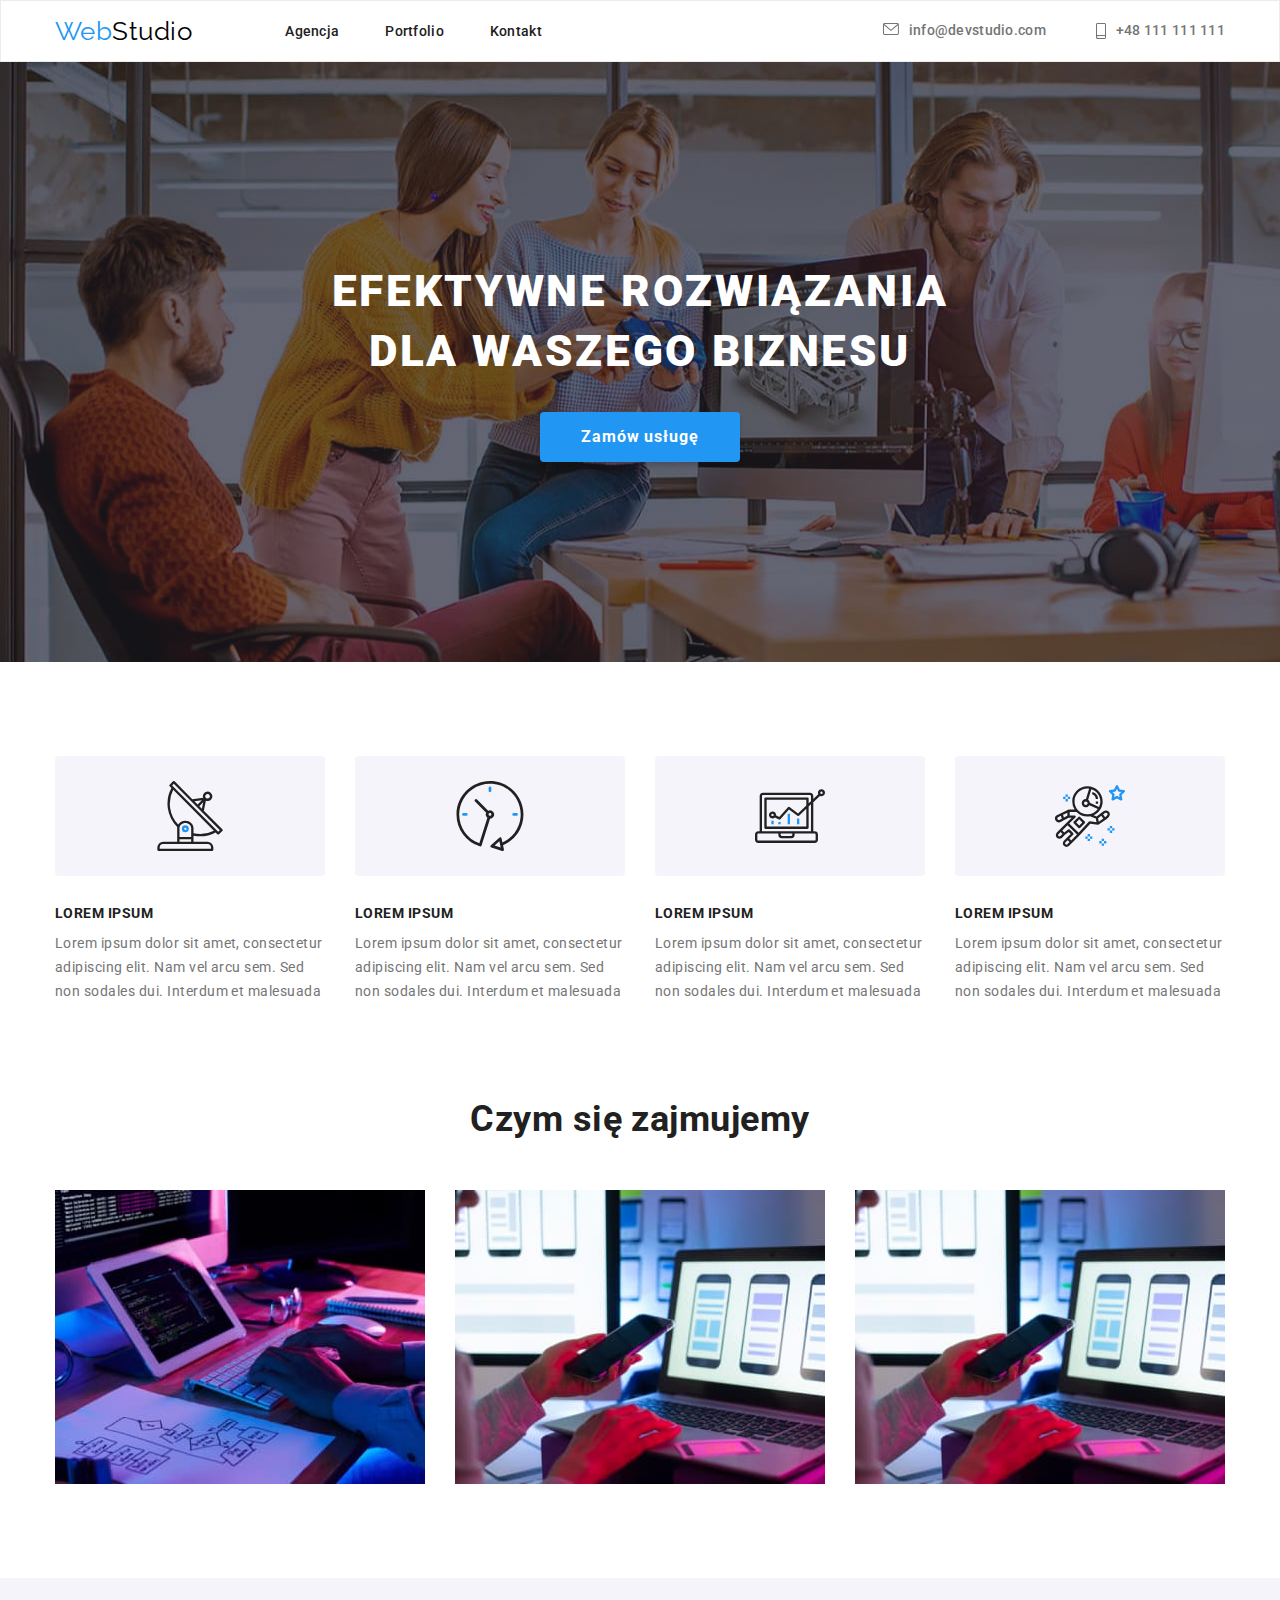
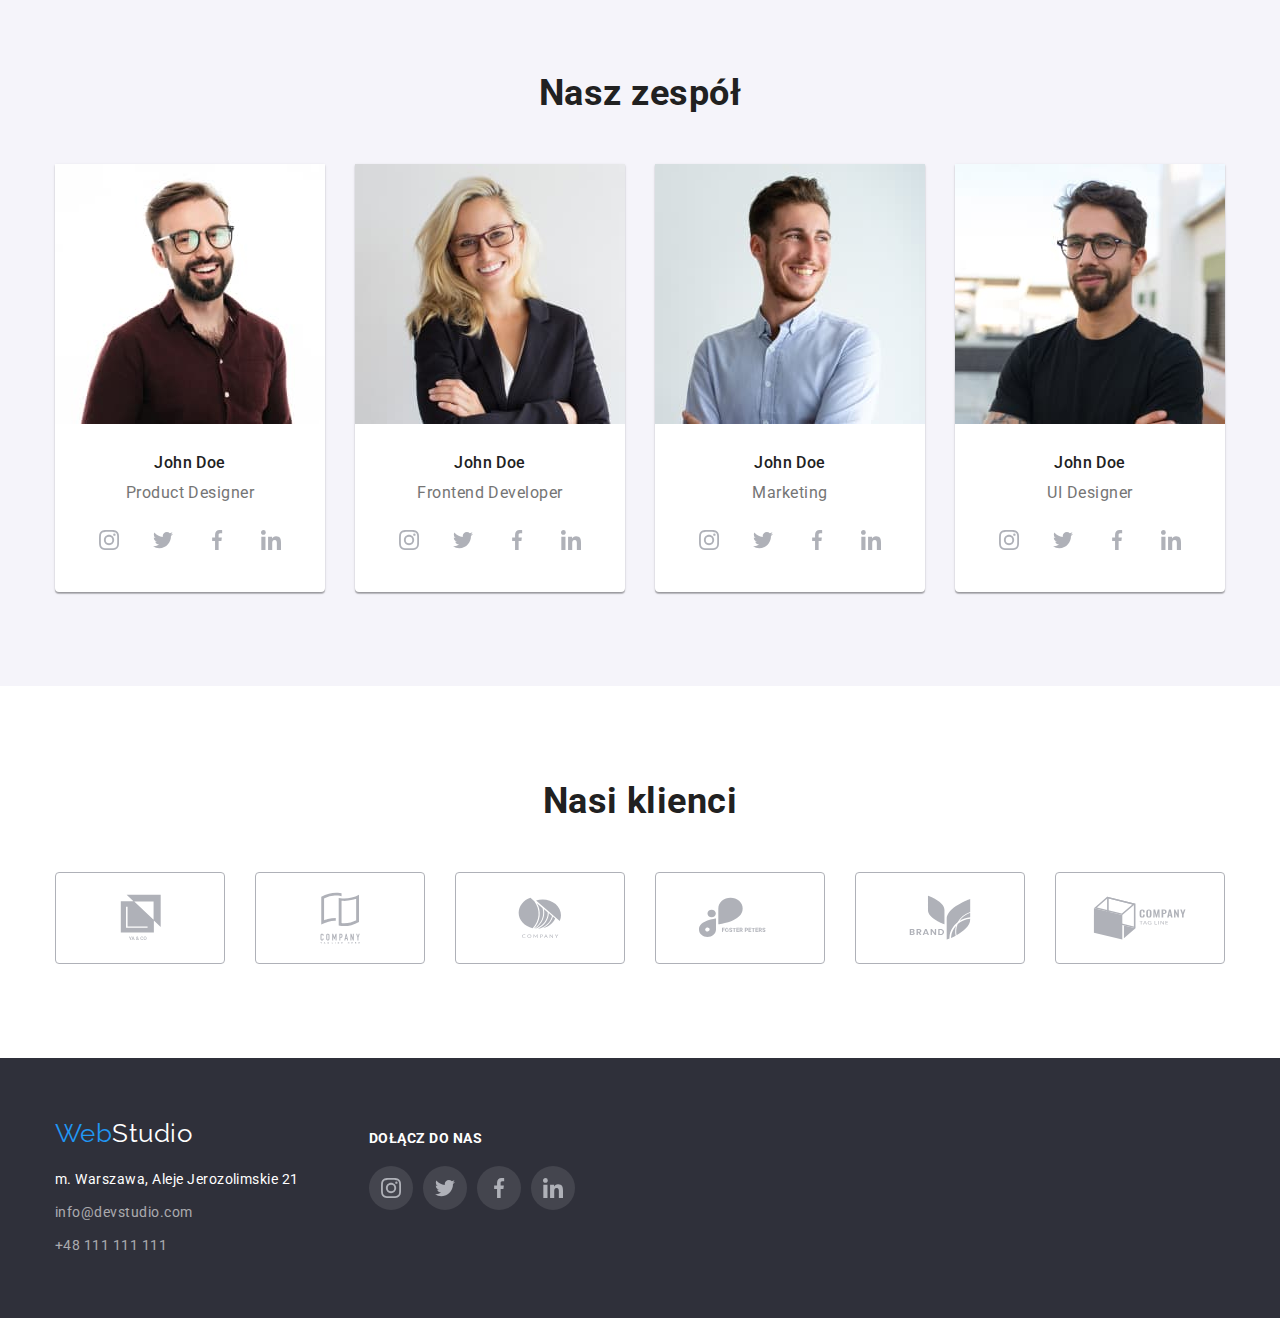
==== index.html @ e006dd94 "Finished hw-04" ====
<!DOCTYPE html>
<html lang="pl">
  <head>
    <meta charset="UTF-8" />
    <meta http-equiv="X-UA-Compatible" content="IE=edge" />
    <meta name="viewport" content="width=device-width, initial-scale=1.0" />
    <link
      rel="stylesheet"
      href="https://cdnjs.cloudflare.com/ajax/libs/modern-normalize/1.0.0/modern-normalize.min.css"
    />
    <link
      href="https://fonts.googleapis.com/css2?family=Raleway:wght@700&family=Roboto:wght@400;500;700;900&display=swap"
      rel="stylesheet"
    />
    <link rel="stylesheet" href="./css/styles.css" />
    <title>WebStudio</title>
  </head>
  <body>
    <header class="header">
      <div class="container">
        <a class="header__logo logo" href="./index.html"
          ><span>Web</span>Studio</a
        >
        <nav class="nav">
          <ul class="nav__list list">
            <li class="nav__item">
              <a href="./index.html" class="nav__link link">Agencja</a>
            </li>
            <li class="nav__item">
              <a href="./portfolio.html" class="nav__link link">Portfolio</a>
            </li>
            <li class="nav__item">
              <a href="#" class="nav__link link">Kontakt</a>
            </li>
          </ul>
        </nav>
        <ul class="header__contact-list list">
          <li class="header__contact-item">
            <a
              class="header__contact-link link"
              href="mailto:info@devstudio.com"
              ><svg class="header__contact-icon" width="16" height="12">
                <use href="images/icons.svg#icon-envelope"></use></svg
              >info@devstudio.com</a
            >
          </li>
          <li class="header__contact-item">
            <a class="header__contact-link link" href="tel:+48111111111"
              ><svg class="header__contact-icon" width="10" height="16">
                <use href="images/icons.svg#icon-smartphone"></use></svg
              >+48 111 111 111</a
            >
          </li>
        </ul>
      </div>
    </header>
    <main>
      <section class="hero section">
        <div class="container">
          <h1 class="hero__heading">
            <pre>Efektywne rozwiązania</pre>
            <pre>dla waszego biznesu</pre>
          </h1>
          <button class="hero__button btn" type="button">Zamów usługę</button>
        </div>
      </section>
      <section class="strengths section">
        <div class="container">
          <ul class="strengths__list list">
            <li class="strengths__item">
              <div class="strengths__icon">
                <svg class="strengths__icon-svg">
                  <use
                    href="images/icons.svg#icon-antenna"
                    width="70"
                    height="70"
                  ></use>
                </svg>
              </div>
              <h2 class="strengths__heading">LOREM IPSUM</h2>
              <p class="strengths__text margin-top-10">
                Lorem ipsum dolor sit amet, consectetur adipiscing elit. Nam vel
                arcu sem. Sed non sodales dui. Interdum et malesuada
              </p>
            </li>
            <li class="strengths__item">
              <div class="strengths__icon">
                <svg class="strengths__icon-svg">
                  <use
                    href="images/icons.svg#icon-clock"
                    width="70"
                    height="70"
                  ></use>
                </svg>
              </div>
              <h2 class="strengths__heading">LOREM IPSUM</h2>
              <p class="strengths__text margin-top-10">
                Lorem ipsum dolor sit amet, consectetur adipiscing elit. Nam vel
                arcu sem. Sed non sodales dui. Interdum et malesuada
              </p>
            </li>
            <li class="strengths__item">
              <div class="strengths__icon">
                <svg class="strengths__icon-svg">
                  <use
                    href="images/icons.svg#icon-diagram"
                    width="70"
                    height="70"
                  ></use>
                </svg>
              </div>
              <h2 class="strengths__heading">LOREM IPSUM</h2>
              <p class="strengths__text margin-top-10">
                Lorem ipsum dolor sit amet, consectetur adipiscing elit. Nam vel
                arcu sem. Sed non sodales dui. Interdum et malesuada
              </p>
            </li>
            <li class="strengths__item">
              <div class="strengths__icon">
                <svg class="strengths__icon-svg">
                  <use
                    href="images/icons.svg#icon-astronaut"
                    width="70"
                    height="70"
                  ></use>
                </svg>
              </div>
              <h2 class="strengths__heading">LOREM IPSUM</h2>
              <p class="strengths__text margin-top-10">
                Lorem ipsum dolor sit amet, consectetur adipiscing elit. Nam vel
                arcu sem. Sed non sodales dui. Interdum et malesuada
              </p>
            </li>
          </ul>
        </div>
      </section>
      <section class="whatwedo section">
        <div class="container">
          <h2 class="heading-secondary">Czym się zajmujemy</h2>
          <ul class="whatwedo__list list">
            <li class="whatwedo__item">
              <img
                src="./images/programming.jpg"
                alt="Programist typing on keyboard"
                width="370"
                height="294"
                class="whatwedo__image"
              />
            </li>
            <li class="whatwedo__item">
              <img
                src="./images/mockups.jpg"
                alt="A graphic designer who prepares page mockups"
                width="370"
                height="294"
                class="whatwedo__image"
              />
            </li>
            <li class="whatwedo__item">
              <img
                src="./images/mockups.jpg"
                alt="A graphic designer who designs the website"
                width="370"
                height="294"
                class="whatwedo__image"
              />
            </li>
          </ul>
        </div>
      </section>
      <section class="team section">
        <div class="container">
          <h2 class="heading-secondary">Nasz zespół</h2>
          <ul class="team__list list">
            <li class="team__item">
              <figure class="team__card">
                <img
                  src="./images/webstudio-product-designer.jpg"
                  alt="Product designer"
                  width="270"
                  height="260"
                  class="team__image"
                />
                <figcaption class="team__description">
                  <h3 class="team__heading">John Doe</h3>
                  <p class="team__text margin-top-10">Product Designer</p>
                  <ul class="team__social-list list">
                    <li class="team__social-item social">
                      <svg width="20" height="20" class="team__icon-svg">
                        <use href="images/icons.svg#icon-instagram"></use>
                      </svg>
                    </li>
                    <li class="team__social-item social">
                      <svg width="20" height="20" class="team__icon-svg">
                        <use href="images/icons.svg#icon-twitter"></use>
                      </svg>
                    </li>
                    <li class="team__social-item social">
                      <svg width="20" height="20" class="team__icon-svg">
                        <use href="images/icons.svg#icon-facebook"></use>
                      </svg>
                    </li>
                    <li class="team__social-item social">
                      <svg width="20" height="20" class="team__icon-svg">
                        <use href="images/icons.svg#icon-linkedin"></use>
                      </svg>
                    </li>
                  </ul>
                </figcaption>
              </figure>
            </li>
            <li class="team__item">
              <figure class="team__card">
                <img
                  src="./images/webstudio-frontend-developer.jpg"
                  alt="Frontend developer"
                  width="270"
                  height="260"
                  class="team__image"
                />
                <figcaption class="team__description">
                  <h3 class="team__heading">John Doe</h3>
                  <p class="team__text margin-top-10">Frontend Developer</p>
                  <ul class="team__social-list list">
                    <li class="team__social-item social">
                      <svg width="20" height="20" class="team__icon-svg">
                        <use href="images/icons.svg#icon-instagram"></use>
                      </svg>
                    </li>
                    <li class="team__social-item social">
                      <svg width="20" height="20" class="team__icon-svg">
                        <use href="images/icons.svg#icon-twitter"></use>
                      </svg>
                    </li>
                    <li class="team__social-item social">
                      <svg width="20" height="20" class="team__icon-svg">
                        <use href="images/icons.svg#icon-facebook"></use>
                      </svg>
                    </li>
                    <li class="team__social-item social">
                      <svg width="20" height="20" class="team__icon-svg">
                        <use href="images/icons.svg#icon-linkedin"></use>
                      </svg>
                    </li>
                  </ul>
                </figcaption>
              </figure>
            </li>
            <li class="team__item">
              <figure class="team__card">
                <img
                  src="./images/webstudio-marketing.jpg"
                  alt="Marketing"
                  width="270"
                  height="260"
                  class="team__image"
                />
                <figcaption class="team__description">
                  <h3 class="team__heading">John Doe</h3>
                  <p class="team__text margin-top-10">Marketing</p>
                  <ul class="team__social-list list">
                    <li class="team__social-item social">
                      <svg width="20" height="20" class="team__icon-svg">
                        <use href="images/icons.svg#icon-instagram"></use>
                      </svg>
                    </li>
                    <li class="team__social-item social">
                      <svg width="20" height="20" class="team__icon-svg">
                        <use href="images/icons.svg#icon-twitter"></use>
                      </svg>
                    </li>
                    <li class="team__social-item social">
                      <svg width="20" height="20" class="team__icon-svg">
                        <use href="images/icons.svg#icon-facebook"></use>
                      </svg>
                    </li>
                    <li class="team__social-item social">
                      <svg width="20" height="20" class="team__icon-svg">
                        <use href="images/icons.svg#icon-linkedin"></use>
                      </svg>
                    </li>
                  </ul>
                </figcaption>
              </figure>
            </li>
            <li class="team__item">
              <figure class="team__card">
                <img
                  src="./images/webstudio-ui-designer.jpg"
                  alt="UI designer"
                  width="270"
                  height="260"
                  class="team__image"
                />
                <figcaption class="team__description">
                  <h3 class="team__heading">John Doe</h3>
                  <p class="team__text margin-top-10">UI Designer</p>
                  <ul class="team__social-list list">
                    <li class="team__social-item social">
                      <svg width="20" height="20" class="team__icon-svg">
                        <use href="images/icons.svg#icon-instagram"></use>
                      </svg>
                    </li>
                    <li class="team__social-item social">
                      <svg width="20" height="20" class="team__icon-svg">
                        <use href="images/icons.svg#icon-twitter"></use>
                      </svg>
                    </li>
                    <li class="team__social-item social">
                      <svg width="20" height="20" class="team__icon-svg">
                        <use href="images/icons.svg#icon-facebook"></use>
                      </svg>
                    </li>
                    <li class="team__social-item social">
                      <svg width="20" height="20" class="team__icon-svg">
                        <use href="images/icons.svg#icon-linkedin"></use>
                      </svg>
                    </li>
                  </ul>
                </figcaption>
              </figure>
            </li>
          </ul>
        </div>
      </section>
      <section class="clients section">
        <div class="container">
          <h2 class="heading-secondary">Nasi klienci</h2>
          <ul class="clients__list list">
            <li class="clients__item">
              <svg width="41" height="46.7" class="client__icon-svg">
                <use href="images/icons.svg#icon-logo1"></use>
              </svg>
            </li>
            <li class="clients__item">
              <svg width="40" height="52" class="client__icon-svg">
                <use href="images/icons.svg#icon-logo2"></use>
              </svg>
            </li>
            <li class="clients__item">
              <svg width="43.46" height="41.18" class="client__icon-svg">
                <use href="images/icons.svg#icon-logo3"></use>
              </svg>
            </li>
            <li class="clients__item">
              <svg width="84.44" height="40.62" class="client__icon-svg">
                <use href="images/icons.svg#icon-logo4"></use>
              </svg>
            </li>
            <li class="clients__item">
              <svg width="62.54" height="45.43" class="client__icon-svg">
                <use href="images/icons.svg#icon-logo5"></use>
              </svg>
            </li>
            <li class="clients__item">
              <svg width="93.79" height="43.93" class="client__icon-svg">
                <use href="images/icons.svg#icon-logo6"></use>
              </svg>
            </li>
          </ul>
        </div>
      </section>
    </main>
    <footer class="footer section">
      <div class="container">
        <div class="footer__left">
          <a class="footer__logo logo" href="#"><span>Web</span>Studio</a>
          <address class="footer__contact">
            <p class="footer__address">m. Warszawa, Aleje Jerozolimskie 21</p>
            <ul class="footer__contact-list list">
              <li class="footer__contact-item">
                <a
                  href="mailto:info@devstudio.com"
                  class="footer__contact-link link"
                  >info@devstudio.com</a
                >
              </li>
              <li class="footer__contact-item">
                <a href="tel:+48111111111" class="footer__contact-link link"
                  >+48 111 111 111</a
                >
              </li>
            </ul>
          </address>
        </div>
        <div class="footer__right">
          <h3 class="footer__join-us">Dołącz do nas</h3>
          <ul class="footer__social-list list">
            <li class="footer__social-item social">
              <svg width="20" height="20" class="footer__icon-svg">
                <use href="images/icons.svg#icon-instagram"></use>
              </svg>
            </li>
            <li class="footer__social-item social">
              <svg width="20" height="20" class="footer__icon-svg">
                <use href="images/icons.svg#icon-twitter"></use>
              </svg>
            </li>
            <li class="footer__social-item social">
              <svg width="20" height="20" class="footer__icon-svg">
                <use href="images/icons.svg#icon-facebook"></use>
              </svg>
            </li>
            <li class="footer__social-item social">
              <svg width="20" height="20" class="footer__icon-svg">
                <use href="images/icons.svg#icon-linkedin"></use>
              </svg>
            </li>
          </ul>
        </div>
      </div>
    </footer>
  </body>
</html>
---- css/styles.css ----
:root {
  --main-color: #2196f3;
  --darkgrey-color: #212121;
  --mediumgrey-color: #2f303a;
  --lightgrey-color: #757575;
  --softgrey-color: #f5f4fa;
  --white: #fff;
  --black: #000;
  --material-shadow-v1: 0px 1px 3px #0000001f, 0px 1px 1px #00000024,
    0px 2px 1px #00000033;
  --shadow-middle: 0px 3px 1px #0000001a, 0px 1px 2px #00000014,
    0px 2px 2px rgba(0, 0, 0, 0.12);
  --drop-shadow: 1px 4px 6px 0 #00000029, 0 4px 4px 0 #0000000f,
    0 1px 1px 0 #0000001f;
  --button-shadow: 0px 4px 4px #00000026;
  --lightgrey-transparent: #ffffff99;
  --border-grey-color: #eeeeee;
  --border-grey-color-V2: #ececec;
  --border-grey-color-V3: #afb1b8;
  --social-background: #ffffff1a;
}

h1,
h2,
h3,
h4,
h5,
h6,
p,
ul,
pre,
figure {
  margin: 0;
  padding: 0;
  line-height: 0;
}

body {
  font-family: "Roboto", sans-serif;
  color: var(--darkgrey-color);
  letter-spacing: 0.03em;
}

pre {
  font-family: inherit;
  line-height: inherit;
}

.margin-top-10 {
  margin-top: 10px;
}

.container {
  max-width: 1200px;
  width: 100%;
  padding: 0 15px;
  margin: 0 auto;
}

.header {
  background-color: var(--white);
  border: 1px solid var(--border-grey-color-V2);
}

.header .container {
  display: flex;
  align-items: center;
  justify-content: space-between;
  gap: 93px;
}

.logo {
  color: var(--black);
  font-family: "Raleway", sans-serif;
  text-decoration: none;
  font-size: 26px;
  line-height: 1.17;
}

.logo span {
  color: var(--main-color);
}

.list {
  display: flex;
  list-style: none;
  margin: 0;
  padding: 0;
}

.link {
  text-decoration: none;
}

.btn {
  cursor: pointer;
}

.nav {
  font-size: 14px;
  font-weight: 500;
  line-height: 1.17;
  letter-spacing: 0.02em;
  margin-right: auto;
}

.nav__list {
  gap: 46px;
}

.nav__item {
  padding: 30px 0;
}

.nav__link {
  color: var(--darkgrey-color);
}

.nav__link:hover,
.nav__link:active,
.nav__link:focus {
  color: var(--main-color);
}

.header__contact-list {
  font-size: 14px;
  font-weight: 500;
  line-height: 1.14;
  letter-spacing: 0.02em;
  gap: 50px;
  margin-left: auto;
}

.header__contact-link {
  display: flex;
  gap: 10px;
  color: var(--lightgrey-color);
  fill: var(--lightgrey-color);
}

.header__contact-link:hover {
  color: var(--main-color);
  fill: var(--main-color);
}

.section {
  padding: 94px 0px;
}

.hero {
  display: flex;
  background-image: linear-gradient(
      0deg,
      rgba(47, 48, 58, 0.4) 0%,
      rgba(47, 48, 58, 0.4) 100%
    ),
    url("../images/background-img.jpg");
  background-repeat: no-repeat;
  background-size: cover;
  text-align: center;
  align-items: center;
  justify-content: center;
  padding: 200px 0;
}

.hero__heading pre {
  color: var(--white);
  font-weight: 900;
  font-size: 44px;
  line-height: 1.36;
  letter-spacing: 0.06em;
  text-transform: uppercase;
}

.hero__button {
  font-family: "Roboto";
  color: var(--white);
  background-color: var(--main-color);
  box-shadow: var(--button-shadow);
  border-width: 0;
  border-radius: 4px;
  padding: 10px 41px;
  font-weight: 700;
  font-size: 16px;
  line-height: 1.88;
  letter-spacing: 0.06em;
  margin-top: 30px;
}

.strengths {
  background-color: var(--white);
}

.strengths__icon {
  width: 270px;
  height: 120px;
  margin-bottom: 30px;
  display: flex;
  justify-content: center;
  align-items: center;
  background-color: var(--softgrey-color);
  border-radius: 4px;
}

.strengths__icon-svg {
  width: 70px;
  height: 70px;
}

.strengths__heading {
  font-weight: 700;
  font-size: 14px;
  line-height: 1.14;
  text-transform: uppercase;
}

.strengths__list {
  gap: 30px;
}

.strengths__text {
  font-size: 14px;
  line-height: 1.71;
  color: var(--lightgrey-color);
}

.whatwedo {
  background-color: var(--white);
  padding-top: 0;
}

.whatwedo__list {
  justify-content: space-between;
}

.heading-secondary {
  font-weight: 700;
  font-size: 36px;
  line-height: 1.17;
  text-align: center;
  margin-bottom: 50px;
}

.team {
  background-color: var(--softgrey-color);
}

.team__list {
  justify-content: space-between;
  gap: 30px;
}

.team__card {
  background: var(--white);
  box-shadow: var(--material-shadow-v1);
  border-radius: 0px 0px 4px 4px;
}

.team__description {
  padding: 30px 32px;
}

.team__heading {
  font-weight: 500;
  font-size: 16px;
  line-height: 1.18;
  text-align: center;
}

.team__text {
  font-size: 16px;
  line-height: 19px;
  text-align: center;
  color: var(--lightgrey-color);
  margin-bottom: 16px;
}

.social {
  width: 44px;
  height: 44px;
  border: 1px;
  border-radius: 25px;
  display: flex;
  justify-content: center;
  align-items: center;
}

.team__social-item {
  fill: var(--border-grey-color-V3);
}

.social:hover {
  background-color: var(--main-color);
  fill: var(--white);
}

.team__social-list {
  gap: 10px;
}

.clients__list {
  justify-content: space-between;
}

.clients__item {
  width: 170px;
  height: 92px;
  border: 1px solid var(--border-grey-color-V3);
  border-radius: 4px;
  display: flex;
  justify-content: center;
  align-items: center;
  gap: 30px;
}

.clients__item {
  fill: var(--border-grey-color-V3);
}

.clients__item:hover {
  border: 1px solid var(--main-color);
  fill: var(--main-color);
}

.footer {
  background-color: var(--mediumgrey-color);
  padding: 60px 0;
}

.footer__social-list {
  gap: 10px;
}

.footer__social-item {
  background-color: var(--social-background);
  fill: var(--border-grey-color-V3);
}

.footer__join-us {
  color: var(--white);
  font-weight: 700;
  line-height: 1.17;
  font-size: 14px;
  text-transform: uppercase;
  letter-spacing: 3%;
  margin-bottom: 20px;
  margin-top: 12px;
}

.footer .container {
  display: flex;
  gap: 70px;
}

.footer__logo {
  color: var(--white);
}

.footer__address {
  font-size: 14px;
  font-style: normal;
  line-height: 1.71;
  color: var(--white);
  margin-top: 20px;
}

.footer__contact-list {
  margin-top: 9px;
  flex-direction: column;
  gap: 9px;
}

.footer__contact-link {
  font-size: 14px;
  font-style: normal;
  line-height: 1.71;
  color: var(--lightgrey-transparent);
}

.footer__contact-link:hover,
.footer__contact-link:focus {
  color: var(--main-color);
}

/* Portfolio */
.filter {
  padding-bottom: 50px;
}

.filter__list {
  gap: 8px;
  justify-content: center;
}

.filter__button {
  font-family: "Roboto";
  color: var(--black);
  font-weight: 500;
  font-size: 16px;
  line-height: 1.62;
  text-align: center;
  background: var(--softgrey-color);
  border-radius: 4px;
  border-width: 0;
  padding: 6px 22px;
  letter-spacing: 0.03em;
}

.filter__button:hover,
.filter__button:active,
.filter__button:focus {
  background: var(--main-color);
  box-shadow: var(--shadow-middle);
  color: var(--white);
}

.portfolio {
  padding-top: 0;
}

.portfolio__list {
  flex-wrap: wrap;
  gap: 30px;
}

.portfolio__card {
  background: var(--white);
}

.portfolio__item:hover {
  box-shadow: var(--drop-shadow);
}

.portfolio__description {
  border: 1px solid var(--border-grey-color);
  border-top: 0;
  padding: 20px 24px;
}

.portfolio__heading {
  font-weight: 700;
  font-size: 18px;
  line-height: 2;
  letter-spacing: 0.06em;
}

.portfolio__text {
  font-size: 16px;
  line-height: 1.88;
  color: var(--lightgrey-color);
}
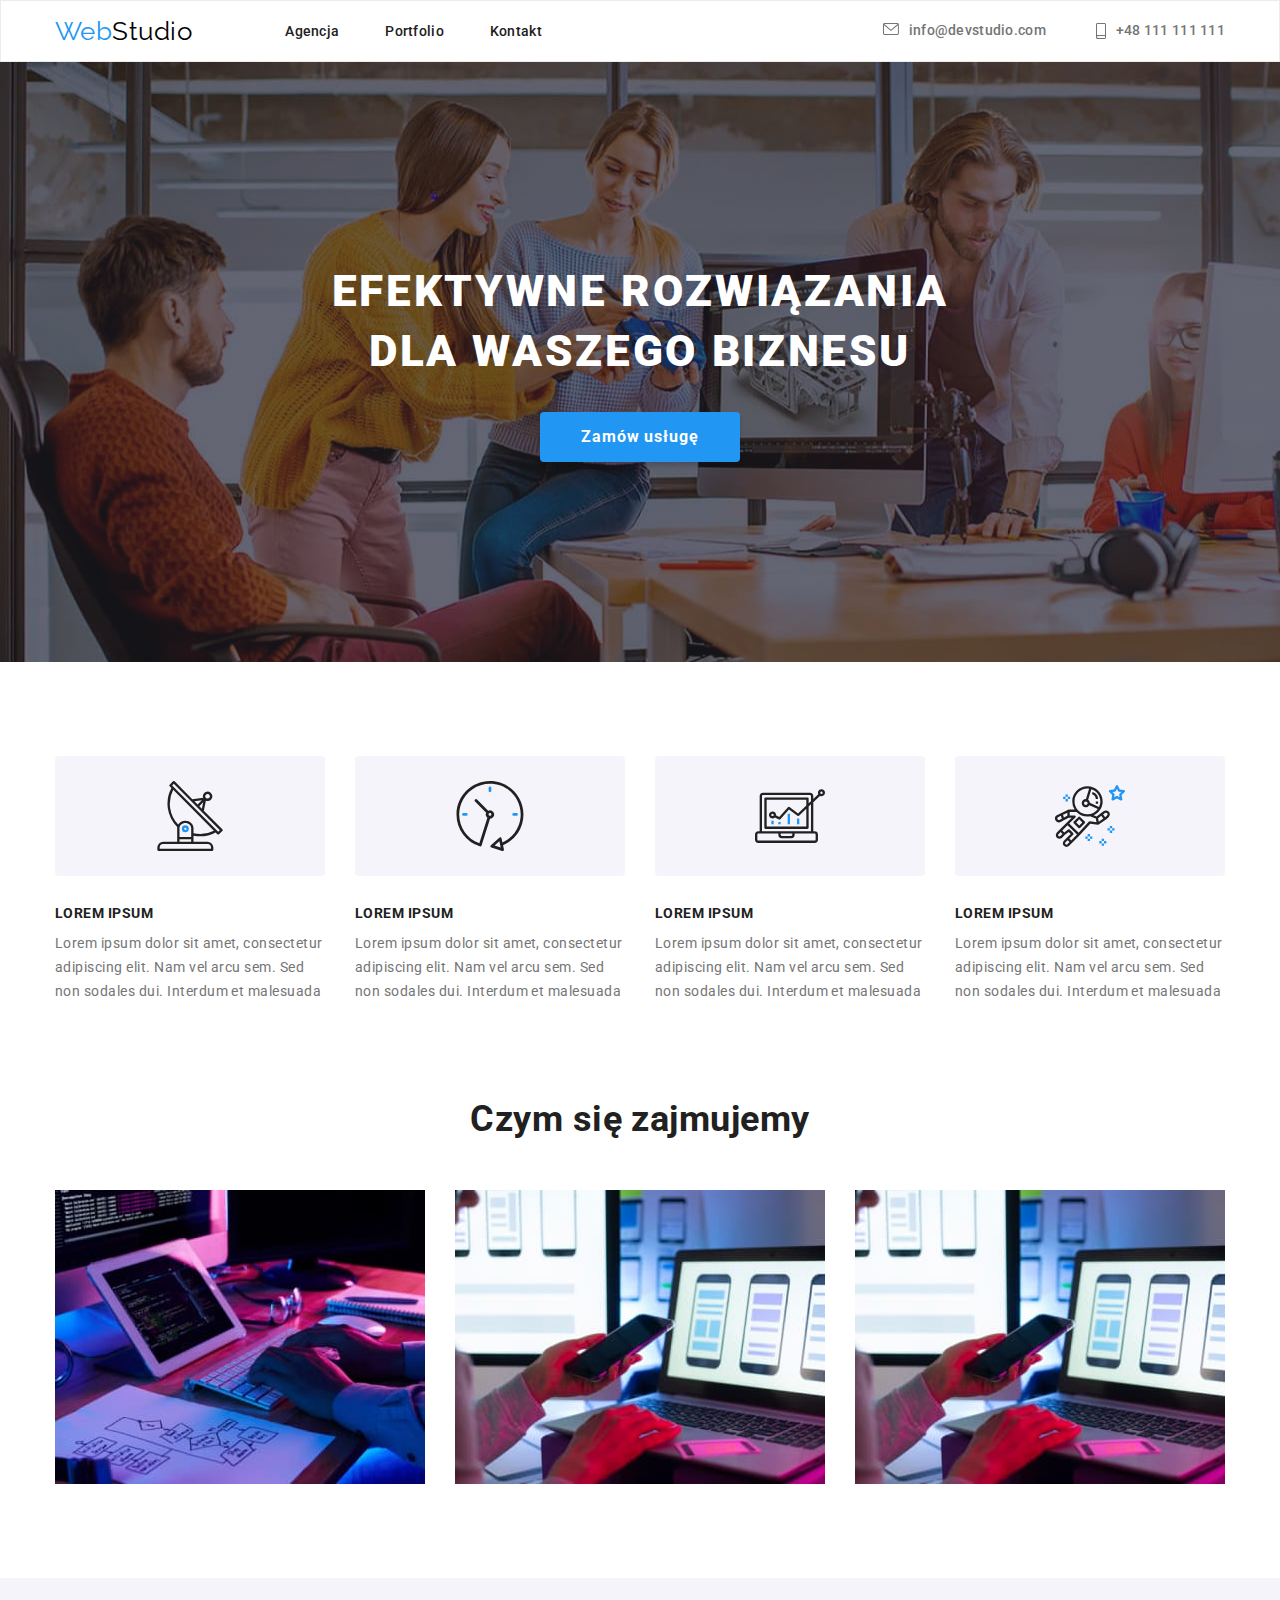
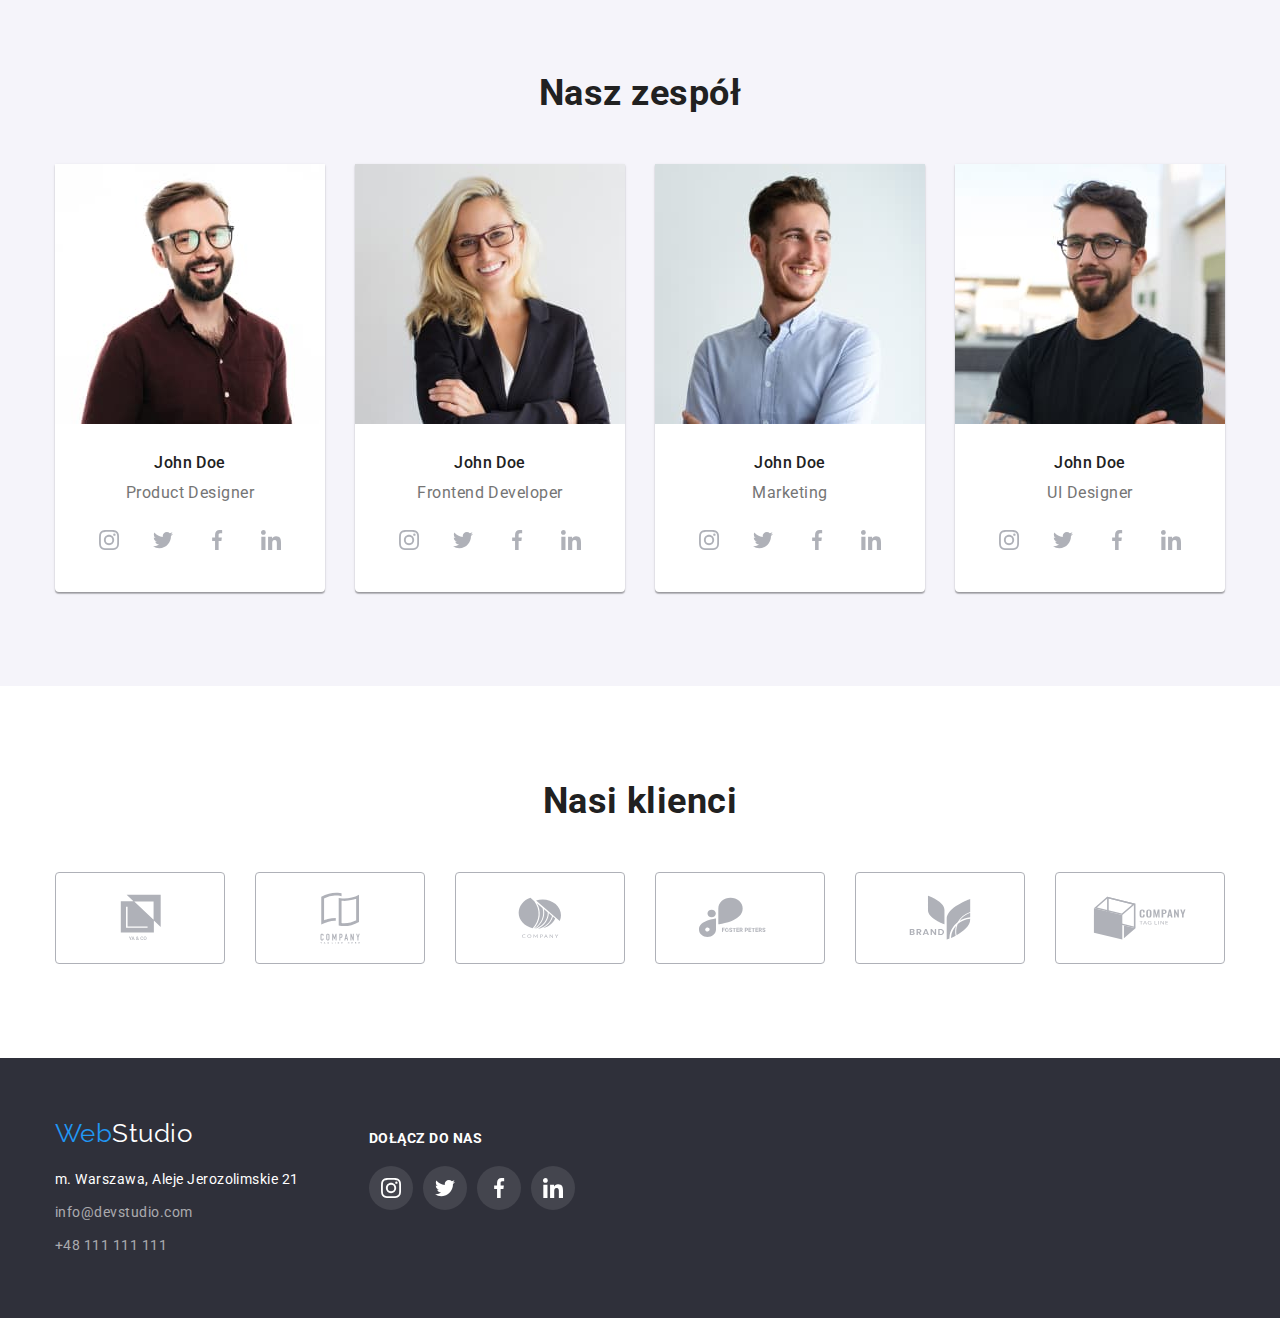
==== commit 381b67ce: "Updated hw-04" ====
--- a/index.html
+++ b/index.html
@@ -185,26 +185,34 @@
                   <h3 class="team__heading">John Doe</h3>
                   <p class="team__text margin-top-10">Product Designer</p>
                   <ul class="team__social-list list">
-                    <li class="team__social-item social">
-                      <svg width="20" height="20" class="team__icon-svg">
-                        <use href="images/icons.svg#icon-instagram"></use>
-                      </svg>
-                    </li>
-                    <li class="team__social-item social">
-                      <svg width="20" height="20" class="team__icon-svg">
-                        <use href="images/icons.svg#icon-twitter"></use>
-                      </svg>
-                    </li>
-                    <li class="team__social-item social">
-                      <svg width="20" height="20" class="team__icon-svg">
-                        <use href="images/icons.svg#icon-facebook"></use>
-                      </svg>
-                    </li>
-                    <li class="team__social-item social">
-                      <svg width="20" height="20" class="team__icon-svg">
-                        <use href="images/icons.svg#icon-linkedin"></use>
-                      </svg>
-                    </li>
+                    <a href="#">
+                      <li class="team__social-item social">
+                        <svg width="20" height="20" class="team__icon-svg">
+                          <use href="images/icons.svg#icon-instagram"></use>
+                        </svg>
+                      </li>
+                    </a>
+                    <a href="#">
+                      <li class="team__social-item social">
+                        <svg width="20" height="20" class="team__icon-svg">
+                          <use href="images/icons.svg#icon-twitter"></use>
+                        </svg>
+                      </li>
+                    </a>
+                    <a href="#">
+                      <li class="team__social-item social">
+                        <svg width="20" height="20" class="team__icon-svg">
+                          <use href="images/icons.svg#icon-facebook"></use>
+                        </svg>
+                      </li>
+                    </a>
+                    <a href="#">
+                      <li class="team__social-item social">
+                        <svg width="20" height="20" class="team__icon-svg">
+                          <use href="images/icons.svg#icon-linkedin"></use>
+                        </svg>
+                      </li>
+                    </a>
                   </ul>
                 </figcaption>
               </figure>
@@ -222,26 +230,34 @@
                   <h3 class="team__heading">John Doe</h3>
                   <p class="team__text margin-top-10">Frontend Developer</p>
                   <ul class="team__social-list list">
-                    <li class="team__social-item social">
-                      <svg width="20" height="20" class="team__icon-svg">
-                        <use href="images/icons.svg#icon-instagram"></use>
-                      </svg>
-                    </li>
-                    <li class="team__social-item social">
-                      <svg width="20" height="20" class="team__icon-svg">
-                        <use href="images/icons.svg#icon-twitter"></use>
-                      </svg>
-                    </li>
-                    <li class="team__social-item social">
-                      <svg width="20" height="20" class="team__icon-svg">
-                        <use href="images/icons.svg#icon-facebook"></use>
-                      </svg>
-                    </li>
-                    <li class="team__social-item social">
-                      <svg width="20" height="20" class="team__icon-svg">
-                        <use href="images/icons.svg#icon-linkedin"></use>
-                      </svg>
-                    </li>
+                    <a href="#">
+                      <li class="team__social-item social">
+                        <svg width="20" height="20" class="team__icon-svg">
+                          <use href="images/icons.svg#icon-instagram"></use>
+                        </svg>
+                      </li>
+                    </a>
+                    <a href="#">
+                      <li class="team__social-item social">
+                        <svg width="20" height="20" class="team__icon-svg">
+                          <use href="images/icons.svg#icon-twitter"></use>
+                        </svg>
+                      </li>
+                    </a>
+                    <a href="#">
+                      <li class="team__social-item social">
+                        <svg width="20" height="20" class="team__icon-svg">
+                          <use href="images/icons.svg#icon-facebook"></use>
+                        </svg>
+                      </li>
+                    </a>
+                    <a href="#">
+                      <li class="team__social-item social">
+                        <svg width="20" height="20" class="team__icon-svg">
+                          <use href="images/icons.svg#icon-linkedin"></use>
+                        </svg>
+                      </li>
+                    </a>
                   </ul>
                 </figcaption>
               </figure>
@@ -259,26 +275,34 @@
                   <h3 class="team__heading">John Doe</h3>
                   <p class="team__text margin-top-10">Marketing</p>
                   <ul class="team__social-list list">
-                    <li class="team__social-item social">
-                      <svg width="20" height="20" class="team__icon-svg">
-                        <use href="images/icons.svg#icon-instagram"></use>
-                      </svg>
-                    </li>
-                    <li class="team__social-item social">
-                      <svg width="20" height="20" class="team__icon-svg">
-                        <use href="images/icons.svg#icon-twitter"></use>
-                      </svg>
-                    </li>
-                    <li class="team__social-item social">
-                      <svg width="20" height="20" class="team__icon-svg">
-                        <use href="images/icons.svg#icon-facebook"></use>
-                      </svg>
-                    </li>
-                    <li class="team__social-item social">
-                      <svg width="20" height="20" class="team__icon-svg">
-                        <use href="images/icons.svg#icon-linkedin"></use>
-                      </svg>
-                    </li>
+                    <a href="#">
+                      <li class="team__social-item social">
+                        <svg width="20" height="20" class="team__icon-svg">
+                          <use href="images/icons.svg#icon-instagram"></use>
+                        </svg>
+                      </li>
+                    </a>
+                    <a href="#">
+                      <li class="team__social-item social">
+                        <svg width="20" height="20" class="team__icon-svg">
+                          <use href="images/icons.svg#icon-twitter"></use>
+                        </svg>
+                      </li>
+                    </a>
+                    <a href="#">
+                      <li class="team__social-item social">
+                        <svg width="20" height="20" class="team__icon-svg">
+                          <use href="images/icons.svg#icon-facebook"></use>
+                        </svg>
+                      </li>
+                    </a>
+                    <a href="#">
+                      <li class="team__social-item social">
+                        <svg width="20" height="20" class="team__icon-svg">
+                          <use href="images/icons.svg#icon-linkedin"></use>
+                        </svg>
+                      </li>
+                    </a>
                   </ul>
                 </figcaption>
               </figure>
@@ -296,26 +320,34 @@
                   <h3 class="team__heading">John Doe</h3>
                   <p class="team__text margin-top-10">UI Designer</p>
                   <ul class="team__social-list list">
-                    <li class="team__social-item social">
-                      <svg width="20" height="20" class="team__icon-svg">
-                        <use href="images/icons.svg#icon-instagram"></use>
-                      </svg>
-                    </li>
-                    <li class="team__social-item social">
-                      <svg width="20" height="20" class="team__icon-svg">
-                        <use href="images/icons.svg#icon-twitter"></use>
-                      </svg>
-                    </li>
-                    <li class="team__social-item social">
-                      <svg width="20" height="20" class="team__icon-svg">
-                        <use href="images/icons.svg#icon-facebook"></use>
-                      </svg>
-                    </li>
-                    <li class="team__social-item social">
-                      <svg width="20" height="20" class="team__icon-svg">
-                        <use href="images/icons.svg#icon-linkedin"></use>
-                      </svg>
-                    </li>
+                    <a href="#">
+                      <li class="team__social-item social">
+                        <svg width="20" height="20" class="team__icon-svg">
+                          <use href="images/icons.svg#icon-instagram"></use>
+                        </svg>
+                      </li>
+                    </a>
+                    <a href="#">
+                      <li class="team__social-item social">
+                        <svg width="20" height="20" class="team__icon-svg">
+                          <use href="images/icons.svg#icon-twitter"></use>
+                        </svg>
+                      </li>
+                    </a>
+                    <a href="#">
+                      <li class="team__social-item social">
+                        <svg width="20" height="20" class="team__icon-svg">
+                          <use href="images/icons.svg#icon-facebook"></use>
+                        </svg>
+                      </li>
+                    </a>
+                    <a href="#">
+                      <li class="team__social-item social">
+                        <svg width="20" height="20" class="team__icon-svg">
+                          <use href="images/icons.svg#icon-linkedin"></use>
+                        </svg>
+                      </li>
+                    </a>
                   </ul>
                 </figcaption>
               </figure>
@@ -327,36 +359,48 @@
         <div class="container">
           <h2 class="heading-secondary">Nasi klienci</h2>
           <ul class="clients__list list">
-            <li class="clients__item">
-              <svg width="41" height="46.7" class="client__icon-svg">
-                <use href="images/icons.svg#icon-logo1"></use>
-              </svg>
-            </li>
-            <li class="clients__item">
-              <svg width="40" height="52" class="client__icon-svg">
-                <use href="images/icons.svg#icon-logo2"></use>
-              </svg>
-            </li>
-            <li class="clients__item">
-              <svg width="43.46" height="41.18" class="client__icon-svg">
-                <use href="images/icons.svg#icon-logo3"></use>
-              </svg>
-            </li>
-            <li class="clients__item">
-              <svg width="84.44" height="40.62" class="client__icon-svg">
-                <use href="images/icons.svg#icon-logo4"></use>
-              </svg>
-            </li>
-            <li class="clients__item">
-              <svg width="62.54" height="45.43" class="client__icon-svg">
-                <use href="images/icons.svg#icon-logo5"></use>
-              </svg>
-            </li>
-            <li class="clients__item">
-              <svg width="93.79" height="43.93" class="client__icon-svg">
-                <use href="images/icons.svg#icon-logo6"></use>
-              </svg>
-            </li>
+            <a href="#">
+              <li class="clients__item">
+                <svg width="41" height="46.7" class="client__icon-svg">
+                  <use href="images/icons.svg#icon-logo1"></use>
+                </svg>
+              </li>
+            </a>
+            <a href="#">
+              <li class="clients__item">
+                <svg width="40" height="52" class="client__icon-svg">
+                  <use href="images/icons.svg#icon-logo2"></use>
+                </svg>
+              </li>
+            </a>
+            <a href="#">
+              <li class="clients__item">
+                <svg width="43.46" height="41.18" class="client__icon-svg">
+                  <use href="images/icons.svg#icon-logo3"></use>
+                </svg>
+              </li>
+            </a>
+            <a href="#">
+              <li class="clients__item">
+                <svg width="84.44" height="40.62" class="client__icon-svg">
+                  <use href="images/icons.svg#icon-logo4"></use>
+                </svg>
+              </li>
+            </a>
+            <a href="#">
+              <li class="clients__item">
+                <svg width="62.54" height="45.43" class="client__icon-svg">
+                  <use href="images/icons.svg#icon-logo5"></use>
+                </svg>
+              </li>
+            </a>
+            <a href="#">
+              <li class="clients__item">
+                <svg width="93.79" height="43.93" class="client__icon-svg">
+                  <use href="images/icons.svg#icon-logo6"></use>
+                </svg>
+              </li>
+            </a>
           </ul>
         </div>
       </section>
@@ -386,26 +430,34 @@
         <div class="footer__right">
           <h3 class="footer__join-us">Dołącz do nas</h3>
           <ul class="footer__social-list list">
-            <li class="footer__social-item social">
-              <svg width="20" height="20" class="footer__icon-svg">
-                <use href="images/icons.svg#icon-instagram"></use>
-              </svg>
-            </li>
-            <li class="footer__social-item social">
-              <svg width="20" height="20" class="footer__icon-svg">
-                <use href="images/icons.svg#icon-twitter"></use>
-              </svg>
-            </li>
-            <li class="footer__social-item social">
-              <svg width="20" height="20" class="footer__icon-svg">
-                <use href="images/icons.svg#icon-facebook"></use>
-              </svg>
-            </li>
-            <li class="footer__social-item social">
-              <svg width="20" height="20" class="footer__icon-svg">
-                <use href="images/icons.svg#icon-linkedin"></use>
-              </svg>
-            </li>
+            <a href="#">
+              <li class="footer__social-item social">
+                <svg width="20" height="20" class="footer__icon-svg">
+                  <use href="images/icons.svg#icon-instagram"></use>
+                </svg>
+              </li>
+            </a>
+            <a href="#">
+              <li class="footer__social-item social">
+                <svg width="20" height="20" class="footer__icon-svg">
+                  <use href="images/icons.svg#icon-twitter"></use>
+                </svg>
+              </li>
+            </a>
+            <a href="#">
+              <li class="footer__social-item social">
+                <svg width="20" height="20" class="footer__icon-svg">
+                  <use href="images/icons.svg#icon-facebook"></use>
+                </svg>
+              </li>
+            </a>
+            <a href="#">
+              <li class="footer__social-item social">
+                <svg width="20" height="20" class="footer__icon-svg">
+                  <use href="images/icons.svg#icon-linkedin"></use>
+                </svg>
+              </li>
+            </a>
           </ul>
         </div>
       </div>
--- a/css/styles.css
+++ b/css/styles.css
@@ -161,6 +161,8 @@
   align-items: center;
   justify-content: center;
   padding: 200px 0;
+  max-width: 1600px;
+  margin: 0 auto;
 }
 
 .hero__heading pre {
@@ -333,7 +335,7 @@
 
 .footer__social-item {
   background-color: var(--social-background);
-  fill: var(--border-grey-color-V3);
+  fill: var(--white);
 }
 
 .footer__join-us {
